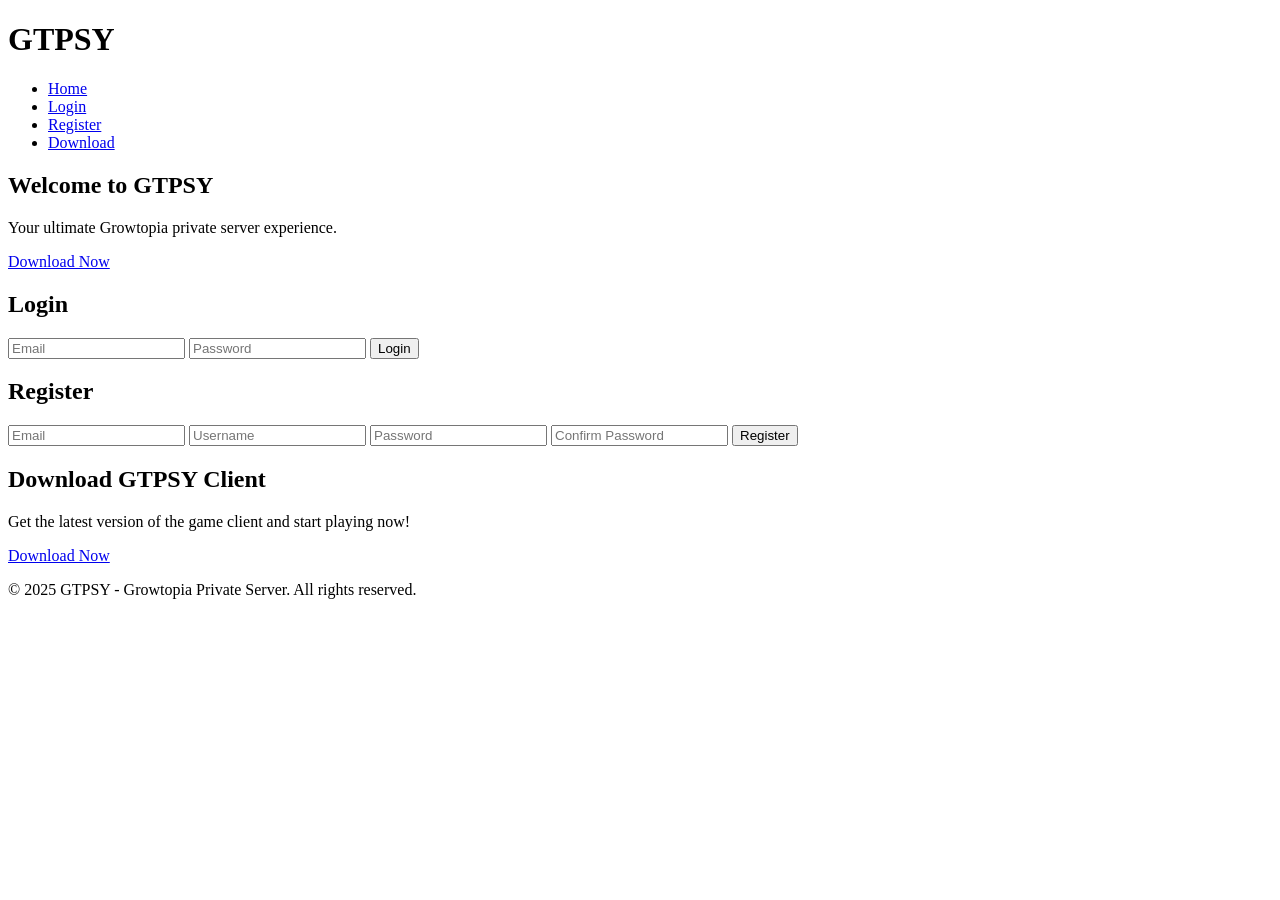
==== index.html @ 445f0c66 "index.html" ====
<!DOCTYPE html>
<html lang="en">
<head>
    <meta charset="UTF-8">
    <meta name="viewport" content="width=device-width, initial-scale=1.0">
    <title>GTPSY - Growtopia Private Server</title>
    <link rel="stylesheet" href="styles.css">
</head>
<body>
    <!-- Header / Navbar -->
    <header>
        <div class="logo">
            <h1>GTPSY</h1>
        </div>
        <nav>
            <ul>
                <li><a href="#home">Home</a></li>
                <li><a href="#login" id="loginLink">Login</a></li>
                <li><a href="#register" id="registerLink">Register</a></li>
                <li><a href="#download" id="downloadLink">Download</a></li>
            </ul>
        </nav>
    </header>

    <!-- Main Content -->
    <section id="home" class="hero">
        <h2>Welcome to GTPSY</h2>
        <p>Your ultimate Growtopia private server experience.</p>
        <a href="#download" class="btn">Download Now</a>
    </section>

    <section id="login" class="form-container">
        <h2>Login</h2>
        <form id="loginForm">
            <input type="email" placeholder="Email" required>
            <input type="password" placeholder="Password" required>
            <button type="submit">Login</button>
        </form>
    </section>

    <section id="register" class="form-container">
        <h2>Register</h2>
        <form id="registerForm">
            <input type="email" placeholder="Email" required>
            <input type="text" placeholder="Username" required>
            <input type="password" placeholder="Password" required>
            <input type="password" placeholder="Confirm Password" required>
            <button type="submit">Register</button>
        </form>
    </section>

    <section id="download" class="download-section">
        <h2>Download GTPSY Client</h2>
        <p>Get the latest version of the game client and start playing now!</p>
        <a href="https://downloadlink.com" class="btn">Download Now</a>
    </section>

    <footer>
        <p>&copy; 2025 GTPSY - Growtopia Private Server. All rights reserved.</p>
    </footer>

    <script src="app.js"></script>
</body>
</html>
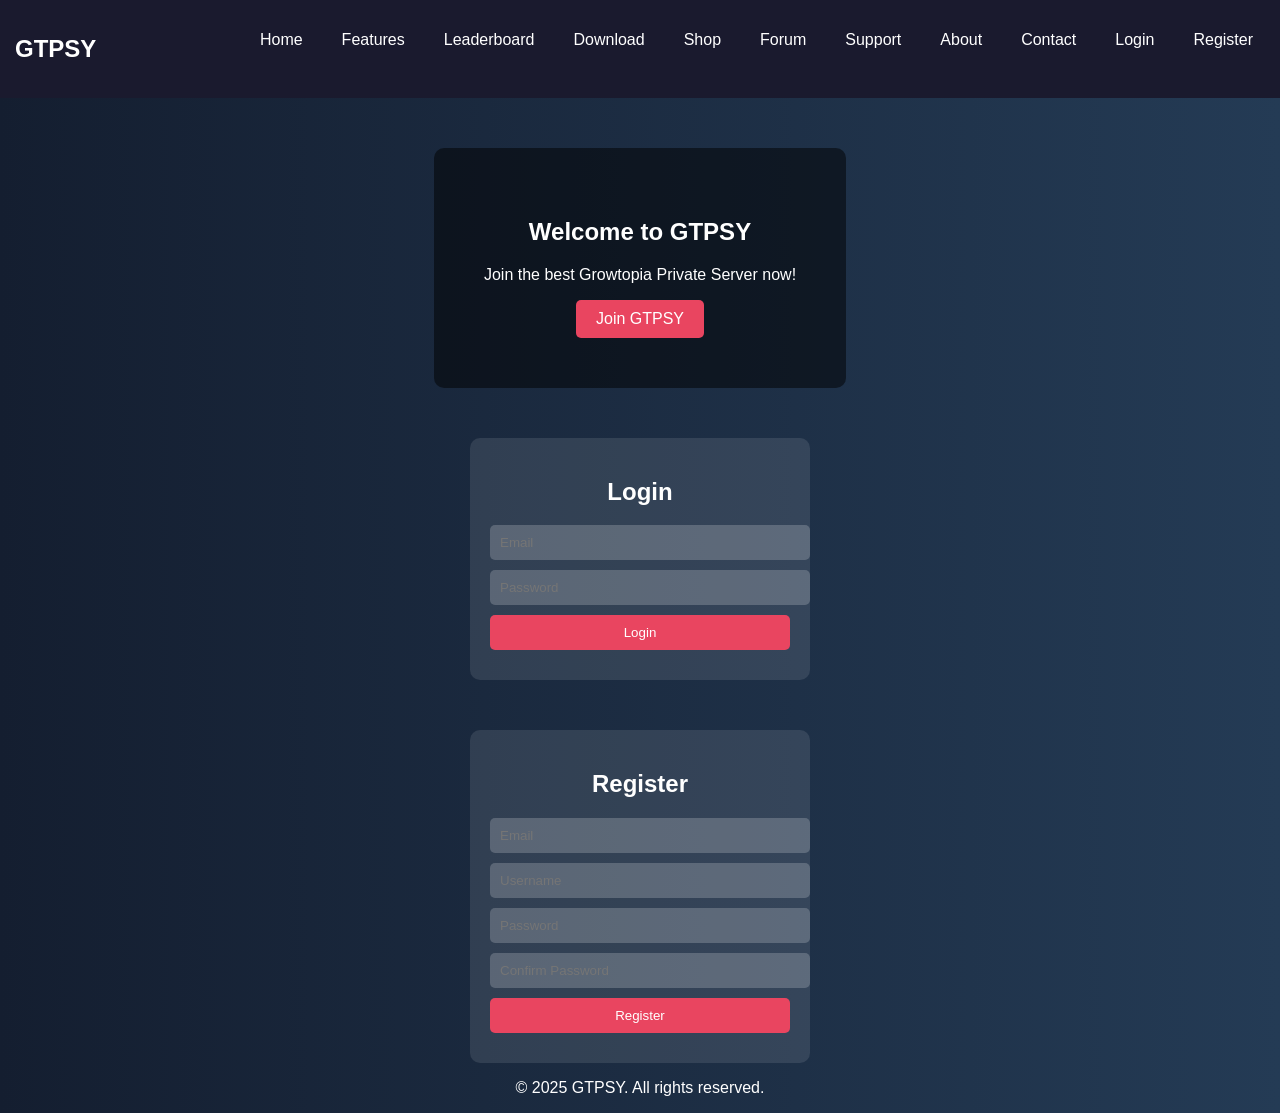
==== commit 1bcb6ffe: "Update index.html" ====
--- a/index.html
+++ b/index.html
@@ -1,64 +1,134 @@
-<!DOCTYPE html>
-<html lang="en">
+<!DOCTYPE html><html lang="en">
 <head>
     <meta charset="UTF-8">
     <meta name="viewport" content="width=device-width, initial-scale=1.0">
     <title>GTPSY - Growtopia Private Server</title>
     <link rel="stylesheet" href="styles.css">
+    <script defer src="script.js"></script>
+    <style>
+        body {
+            font-family: Arial, sans-serif;
+            background: linear-gradient(to right, #141E30, #243B55);
+            color: white;
+            text-align: center;
+            margin: 0;
+        }
+        .navbar {
+            display: flex;
+            justify-content: space-between;
+            background: #1a1a2e;
+            padding: 15px;
+        }
+        .navbar ul {
+            list-style: none;
+            display: flex;
+            gap: 15px;
+        }
+        .navbar a {
+            color: white;
+            text-decoration: none;
+            padding: 8px 12px;
+            transition: 0.3s;
+        }
+        .navbar a:hover {
+            background: #16213E;
+            border-radius: 5px;
+        }
+        .hero {
+            padding: 50px;
+            background: rgba(0, 0, 0, 0.5);
+            border-radius: 10px;
+            display: inline-block;
+            margin-top: 50px;
+        }
+        .btn {
+            display: inline-block;
+            padding: 10px 20px;
+            background: #E94560;
+            color: white;
+            text-decoration: none;
+            border-radius: 5px;
+            transition: 0.3s;
+        }
+        .btn:hover {
+            background: #F55A70;
+        }
+        .form-container {
+            background: rgba(255, 255, 255, 0.1);
+            padding: 20px;
+            border-radius: 10px;
+            width: 300px;
+            margin: auto;
+            margin-top: 50px;
+        }
+        input, button {
+            display: block;
+            width: 100%;
+            padding: 10px;
+            margin: 10px 0;
+            border: none;
+            border-radius: 5px;
+        }
+        input {
+            background: rgba(255, 255, 255, 0.2);
+            color: white;
+        }
+        button {
+            background: #E94560;
+            color: white;
+            cursor: pointer;
+            transition: 0.3s;
+        }
+        button:hover {
+            background: #F55A70;
+        }
+    </style>
 </head>
 <body>
-    <!-- Header / Navbar -->
-    <header>
-        <div class="logo">
-            <h1>GTPSY</h1>
-        </div>
-        <nav>
-            <ul>
-                <li><a href="#home">Home</a></li>
-                <li><a href="#login" id="loginLink">Login</a></li>
-                <li><a href="#register" id="registerLink">Register</a></li>
-                <li><a href="#download" id="downloadLink">Download</a></li>
-            </ul>
-        </nav>
-    </header>
+    <nav class="navbar">
+        <h1 class="logo">GTPSY</h1>
+        <ul>
+            <li><a href="#home">Home</a></li>
+            <li><a href="#features">Features</a></li>
+            <li><a href="#leaderboard">Leaderboard</a></li>
+            <li><a href="#download">Download</a></li>
+            <li><a href="#shop">Shop</a></li>
+            <li><a href="#forum">Forum</a></li>
+            <li><a href="#support">Support</a></li>
+            <li><a href="#about">About</a></li>
+            <li><a href="#contact">Contact</a></li>
+            <li><a href="#login">Login</a></li>
+            <li><a href="#register">Register</a></li>
+        </ul>
+    </nav><section id="home" class="hero">
+    <h2>Welcome to <span>GTPSY</span></h2>
+    <p>Join the best Growtopia Private Server now!</p>
+    <a href="https://kua.lat/GtpsY" class="btn">Join GTPSY</a>
+</section>
 
-    <!-- Main Content -->
-    <section id="home" class="hero">
-        <h2>Welcome to GTPSY</h2>
-        <p>Your ultimate Growtopia private server experience.</p>
-        <a href="#download" class="btn">Download Now</a>
-    </section>
+<section id="login" class="form-container">
+    <h2>Login</h2>
+    <form>
+        <input type="email" placeholder="Email" required>
+        <input type="password" placeholder="Password" required>
+        <button type="submit">Login</button>
+    </form>
+</section>
 
-    <section id="login" class="form-container">
-        <h2>Login</h2>
-        <form id="loginForm">
-            <input type="email" placeholder="Email" required>
-            <input type="password" placeholder="Password" required>
-            <button type="submit">Login</button>
-        </form>
-    </section>
+<section id="register" class="form-container">
+    <h2>Register</h2>
+    <form>
+        <input type="email" placeholder="Email" required>
+        <input type="text" placeholder="Username" required>
+        <input type="password" placeholder="Password" required>
+        <input type="password" placeholder="Confirm Password" required>
+        <button type="submit">Register</button>
+    </form>
+</section>
 
-    <section id="register" class="form-container">
-        <h2>Register</h2>
-        <form id="registerForm">
-            <input type="email" placeholder="Email" required>
-            <input type="text" placeholder="Username" required>
-            <input type="password" placeholder="Password" required>
-            <input type="password" placeholder="Confirm Password" required>
-            <button type="submit">Register</button>
-        </form>
-    </section>
+<footer>
+    <p>&copy; 2025 GTPSY. All rights reserved.</p>
+</footer>
 
-    <section id="download" class="download-section">
-        <h2>Download GTPSY Client</h2>
-        <p>Get the latest version of the game client and start playing now!</p>
-        <a href="https://downloadlink.com" class="btn">Download Now</a>
-    </section>
-
-    <footer>
-        <p>&copy; 2025 GTPSY - Growtopia Private Server. All rights reserved.</p>
-    </footer>
-
-    <script src="app.js"></script>
 </body>
-</html>
+        </html>
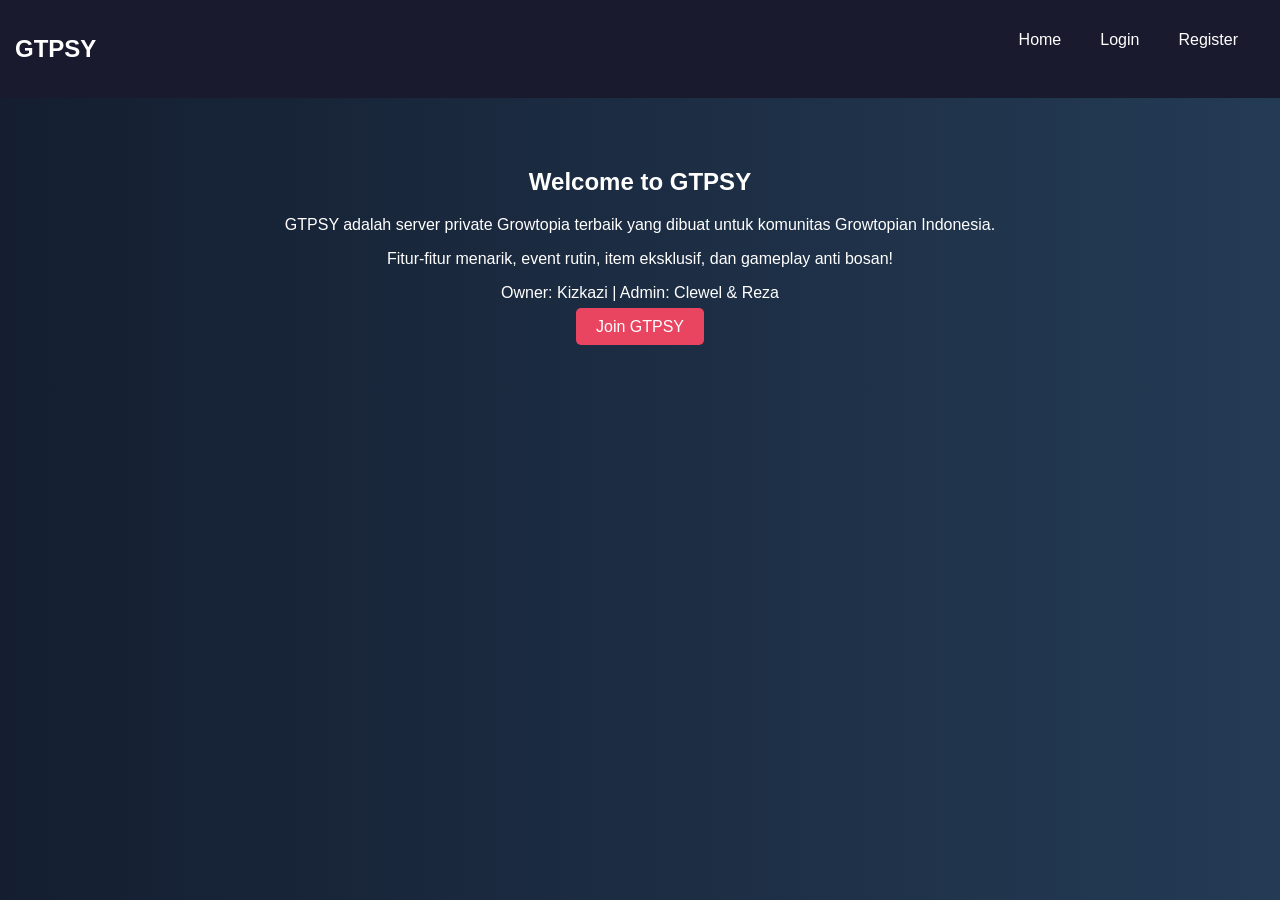
==== commit 19f973fe: "Update index.html" ====
--- a/index.html
+++ b/index.html
@@ -1,134 +1,244 @@
-<!DOCTYPE html><html lang="en">
+<!DOCTYPE html>
+<html lang="en">
 <head>
-    <meta charset="UTF-8">
-    <meta name="viewport" content="width=device-width, initial-scale=1.0">
-    <title>GTPSY - Growtopia Private Server</title>
-    <link rel="stylesheet" href="styles.css">
-    <script defer src="script.js"></script>
-    <style>
-        body {
-            font-family: Arial, sans-serif;
-            background: linear-gradient(to right, #141E30, #243B55);
-            color: white;
-            text-align: center;
-            margin: 0;
-        }
-        .navbar {
-            display: flex;
-            justify-content: space-between;
-            background: #1a1a2e;
-            padding: 15px;
-        }
-        .navbar ul {
-            list-style: none;
-            display: flex;
-            gap: 15px;
-        }
-        .navbar a {
-            color: white;
-            text-decoration: none;
-            padding: 8px 12px;
-            transition: 0.3s;
-        }
-        .navbar a:hover {
-            background: #16213E;
-            border-radius: 5px;
-        }
-        .hero {
-            padding: 50px;
-            background: rgba(0, 0, 0, 0.5);
-            border-radius: 10px;
-            display: inline-block;
-            margin-top: 50px;
-        }
-        .btn {
-            display: inline-block;
-            padding: 10px 20px;
-            background: #E94560;
-            color: white;
-            text-decoration: none;
-            border-radius: 5px;
-            transition: 0.3s;
-        }
-        .btn:hover {
-            background: #F55A70;
-        }
-        .form-container {
-            background: rgba(255, 255, 255, 0.1);
-            padding: 20px;
-            border-radius: 10px;
-            width: 300px;
-            margin: auto;
-            margin-top: 50px;
-        }
-        input, button {
-            display: block;
-            width: 100%;
-            padding: 10px;
-            margin: 10px 0;
-            border: none;
-            border-radius: 5px;
-        }
-        input {
-            background: rgba(255, 255, 255, 0.2);
-            color: white;
-        }
-        button {
-            background: #E94560;
-            color: white;
-            cursor: pointer;
-            transition: 0.3s;
-        }
-        button:hover {
-            background: #F55A70;
-        }
-    </style>
+  <meta charset="UTF-8" />
+  <meta name="viewport" content="width=device-width, initial-scale=1.0"/>
+  <title>GTPSY - Growtopia Private Server</title>
+  <style>
+    body {
+      font-family: Arial, sans-serif;
+      background: linear-gradient(to right, #141E30, #243B55);
+      color: white;
+      text-align: center;
+      margin: 0;
+    }
+    .navbar {
+      display: flex;
+      justify-content: space-between;
+      background: #1a1a2e;
+      padding: 15px;
+    }
+    .navbar ul {
+      list-style: none;
+      display: flex;
+      gap: 15px;
+    }
+    .navbar a {
+      color: white;
+      text-decoration: none;
+      padding: 8px 12px;
+      transition: 0.3s;
+    }
+    .navbar a:hover {
+      background: #16213E;
+      border-radius: 5px;
+    }
+    .hero {
+      padding: 50px;
+    }
+    .btn {
+      padding: 10px 20px;
+      background: #E94560;
+      color: white;
+      text-decoration: none;
+      border-radius: 5px;
+    }
+    .form-container {
+      background: rgba(255, 255, 255, 0.1);
+      padding: 20px;
+      border-radius: 10px;
+      width: 300px;
+      margin: 30px auto;
+    }
+    input, button {
+      width: 100%;
+      padding: 10px;
+      margin: 10px 0;
+      border: none;
+      border-radius: 5px;
+    }
+    input {
+      background: rgba(255, 255, 255, 0.2);
+      color: white;
+    }
+    button {
+      background: #E94560;
+      color: white;
+      cursor: pointer;
+    }
+    .hidden {
+      display: none;
+      
+    }
+  </style>
 </head>
 <body>
-    <nav class="navbar">
-        <h1 class="logo">GTPSY</h1>
-        <ul>
-            <li><a href="#home">Home</a></li>
-            <li><a href="#features">Features</a></li>
-            <li><a href="#leaderboard">Leaderboard</a></li>
-            <li><a href="#download">Download</a></li>
-            <li><a href="#shop">Shop</a></li>
-            <li><a href="#forum">Forum</a></li>
-            <li><a href="#support">Support</a></li>
-            <li><a href="#about">About</a></li>
-            <li><a href="#contact">Contact</a></li>
-            <li><a href="#login">Login</a></li>
-            <li><a href="#register">Register</a></li>
-        </ul>
-    </nav><section id="home" class="hero">
-    <h2>Welcome to <span>GTPSY</span></h2>
-    <p>Join the best Growtopia Private Server now!</p>
-    <a href="https://kua.lat/GtpsY" class="btn">Join GTPSY</a>
+
+  <nav class="navbar">
+    <h1 class="logo">GTPSY</h1>
+    <ul>
+      <li><a href="#home">Home</a></li>
+      <li><a href="#" id="loginLink">Login</a></li>
+      <li><a href="#" id="registerLink">Register</a></li>
+      <li><a href="#" id="logoutLink" class="hidden">Logout</a></li>
+    </ul>
+  </nav>
+
+  <section id="home" class="hero">
+  <h2>Welcome to <span>GTPSY</span></h2>
+  <p>GTPSY adalah server private Growtopia terbaik yang dibuat untuk komunitas Growtopian Indonesia.</p>
+  <p>Fitur-fitur menarik, event rutin, item eksklusif, dan gameplay anti bosan!</p>
+  <p>Owner: Kizkazi | Admin: Clewel & Reza</p>
+  <a href="https://kua.lat/GtpsY" class="btn">Join GTPSY</a>
 </section>
 
-<section id="login" class="form-container">
+  <section id="login" class="form-container hidden">
     <h2>Login</h2>
-    <form>
-        <input type="email" placeholder="Email" required>
-        <input type="password" placeholder="Password" required>
-        <button type="submit">Login</button>
+    <form id="loginForm">
+      <input type="email" placeholder="Email" required />
+      <input type="password" placeholder="Password" required />
+      <button type="submit">Login</button>
     </form>
+  </section>
+
+  <section id="register" class="form-container hidden">
+    <h2>Register</h2>
+    <form id="registerForm">
+      <input type="email" id="regEmail" placeholder="Email" required />
+      <input type="text" id="regUsername" placeholder="Username" required />
+      <input type="password" id="regPassword" placeholder="Password" required />
+      <input type="password" id="regConfirmPassword" placeholder="Confirm Password" required />
+      <button type="submit">Register</button>
+    </form>
+  </section>
+  
+<section id="store" class="form-container hidden">
+    <h2>GTPSY Store</h2>
+    <div class="product-card">
+        <img src="https://i.imgur.com/O3G7P7f.png" alt="GrowSoul" class="product-img">
+        <h3>GrowSoul Source Code</h3>
+        <p>Mendapatkan CPP Full dengan Core Beserta Source</p>
+        <p><strong>Harga:</strong> 100k</p>
+        <div class="button-group">
+            <button class="buy-btn">Buy</button>
+            <button class="see-btn">See</button>
+        </div>
+    </div>
 </section>
 
-<section id="register" class="form-container">
-    <h2>Register</h2>
-    <form>
-        <input type="email" placeholder="Email" required>
-        <input type="text" placeholder="Username" required>
-        <input type="password" placeholder="Password" required>
-        <input type="password" placeholder="Confirm Password" required>
-        <button type="submit">Register</button>
-    </form>
-</section>
-
-<footer>
-    <p>&copy; 2025 GTPSY. All rights reserved.</p>
-</footer>
-
+  <section id="dashboard" class="form-container hidden">
+    <h2>Welcome, <span id="username">User</span></h2>
+    <p>This is your dashboard.</p>
+
+    <hr style="margin: 20px 0; border-color: rgba(255,255,255,0.2);" />
+
+    <div>
+      <p><strong>Owner GTPSY:</strong> Kizkazi</p>
+      <p><strong>Admin GTPSY:</strong> Clewel dan Reza</p>
+    </div>
+
+    <div style="margin-top: 20px;">
+      <h3>Fitur yang tersedia:</h3>
+      <button disabled style="margin: 5px; opacity: 0.6;">Server Status</button>
+      <button disabled style="margin: 5px; opacity: 0.6;">Download GTPS</button>
+      <button disabled style="margin: 5px; opacity: 0.6;">Top Player</button>
+      <button disabled style="margin: 5px; opacity: 0.6;">Event Mingguan</button>
+      <p style="font-size: 12px; margin-top: 10px;">(Fitur coming soon)</p>
+    </div>
+  </section>
+
+  <script>
+    let users = JSON.parse(localStorage.getItem('users')) || [];
+
+    const loginForm = document.getElementById('loginForm');
+    const registerForm = document.getElementById('registerForm');
+    const loginLink = document.getElementById('loginLink');
+    const registerLink = document.getElementById('registerLink');
+    const logoutLink = document.getElementById('logoutLink');
+    const dashboard = document.getElementById('dashboard');
+    const usernameSpan = document.getElementById('username');
+
+    loginLink.addEventListener('click', () => {
+      document.getElementById('login').classList.remove('hidden');
+      document.getElementById('register').classList.add('hidden');
+      dashboard.classList.add('hidden');
+    });
+
+    registerLink.addEventListener('click', () => {
+      document.getElementById('register').classList.remove('hidden');
+      document.getElementById('login').classList.add('hidden');
+      dashboard.classList.add('hidden');
+    });
+
+    loginForm.addEventListener('submit', (e) => {
+      e.preventDefault();
+      const email = loginForm.querySelector('input[type="email"]').value;
+      const password = loginForm.querySelector('input[type="password"]').value;
+
+      const user = users.find(user => user.email === email && user.password === password);
+      if (user) {
+        localStorage.setItem('currentUser', JSON.stringify(user));
+        usernameSpan.textContent = user.username;
+        dashboard.classList.remove('hidden');
+        loginForm.reset();
+        document.getElementById('login').classList.add('hidden');
+        loginLink.classList.add('hidden');
+        registerLink.classList.add('hidden');
+        logoutLink.classList.remove('hidden');
+      } else {
+        alert('Email atau password salah!');
+      }
+    });
+
+    registerForm.addEventListener('submit', (e) => {
+      e.preventDefault();
+      const email = document.getElementById('regEmail').value;
+      const username = document.getElementById('regUsername').value;
+      const password = document.getElementById('regPassword').value;
+      const confirmPassword = document.getElementById('regConfirmPassword').value;
+
+      if (password !== confirmPassword) {
+        alert('Password tidak cocok!');
+        return;
+      }
+
+      const existingUser = users.find(user => user.email === email);
+      if (existingUser) {
+        alert('Email sudah terdaftar.');
+        return;
+      }
+
+      const newUser = { email, username, password };
+      users.push(newUser);
+      localStorage.setItem('users', JSON.stringify(users));
+      alert('Registrasi berhasil. Silakan login.');
+
+      registerForm.reset();
+      document.getElementById('register').classList.add('hidden');
+      document.getElementById('login').classList.remove('hidden');
+    });
+
+// Tampilkan form Login saat klik menu Login
+loginLink.addEventListener('click', () => {
+    document.getElementById('login').classList.remove('hidden');
+    document.getElementById('register').classList.add('hidden');
+    dashboard.classList.add('hidden'); // Optional: sembunyikan dashboard juga
+});
+
+// Tampilkan form Register saat klik menu Register
+registerLink.addEventListener('click', () => {
+    document.getElementById('register').classList.remove('hidden');
+    document.getElementById('login').classList.add('hidden');
+    dashboard.classList.add('hidden'); // Optional
+});
+
+// Sembunyikan login, register & dashboard saat klik Home
+document.querySelector('a[href="#home"]').addEventListener('click', () => {
+    document.getElementById('login').classList.add('hidden');
+    document.getElementById('register').classList.add('hidden');
+    dashboard.classList.add('hidden');
+
+    });
+  </script>
 </body>
-        </html>
+    </html>
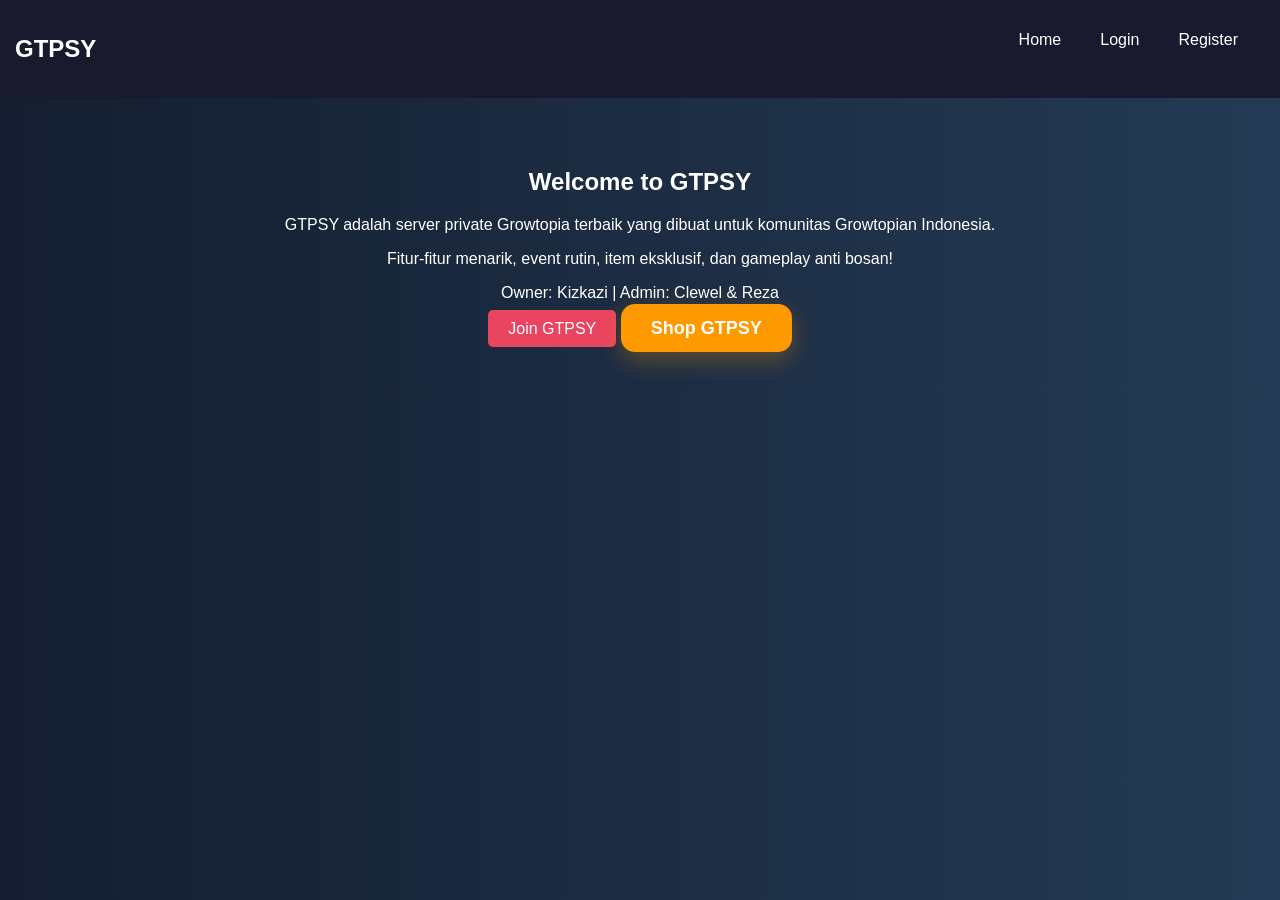
==== commit a7c1213a: "Update index.html" ====
--- a/index.html
+++ b/index.html
@@ -70,10 +70,32 @@
       display: none;
       
     }
+    .shop-btn {
+  margin-top: 30px;
+  background: #ff9900;
+  color: white;
+  padding: 14px 30px;
+  border-radius: 14px;
+  font-size: 18px;
+  font-weight: bold;
+  text-decoration: none;
+  box-shadow: 0 8px 24px rgba(255,153,0,0.3);
+  transition: background 0.3s ease, transform 0.3s ease;
+  animation: fadeInUp 2s ease;
+}
+.shop-btn:hover {
+  background: #e67e00;
+  transform: scale(1.05);
+}
+@keyframes fadeInUp {
+  from { opacity: 0; transform: translateY(20px); }
+  to { opacity: 1; transform: translateY(0); }
+}
   </style>
 </head>
 <body>
 
+  
   <nav class="navbar">
     <h1 class="logo">GTPSY</h1>
     <ul>
@@ -90,8 +112,10 @@
   <p>Fitur-fitur menarik, event rutin, item eksklusif, dan gameplay anti bosan!</p>
   <p>Owner: Kizkazi | Admin: Clewel & Reza</p>
   <a href="https://kua.lat/GtpsY" class="btn">Join GTPSY</a>
+  <a href="store.html" class="shop-btn">Shop GTPSY</a>
 </section>
 
+  
   <section id="login" class="form-container hidden">
     <h2>Login</h2>
     <form id="loginForm">
@@ -218,21 +242,21 @@
       document.getElementById('login').classList.remove('hidden');
     });
 
-// Tampilkan form Login saat klik menu Login
+
 loginLink.addEventListener('click', () => {
     document.getElementById('login').classList.remove('hidden');
     document.getElementById('register').classList.add('hidden');
-    dashboard.classList.add('hidden'); // Optional: sembunyikan dashboard juga
+    dashboard.classList.add('hidden'); 
 });
 
-// Tampilkan form Register saat klik menu Register
+
 registerLink.addEventListener('click', () => {
     document.getElementById('register').classList.remove('hidden');
     document.getElementById('login').classList.add('hidden');
-    dashboard.classList.add('hidden'); // Optional
+    dashboard.classList.add('hidden'); 
 });
 
-// Sembunyikan login, register & dashboard saat klik Home
+
 document.querySelector('a[href="#home"]').addEventListener('click', () => {
     document.getElementById('login').classList.add('hidden');
     document.getElementById('register').classList.add('hidden');
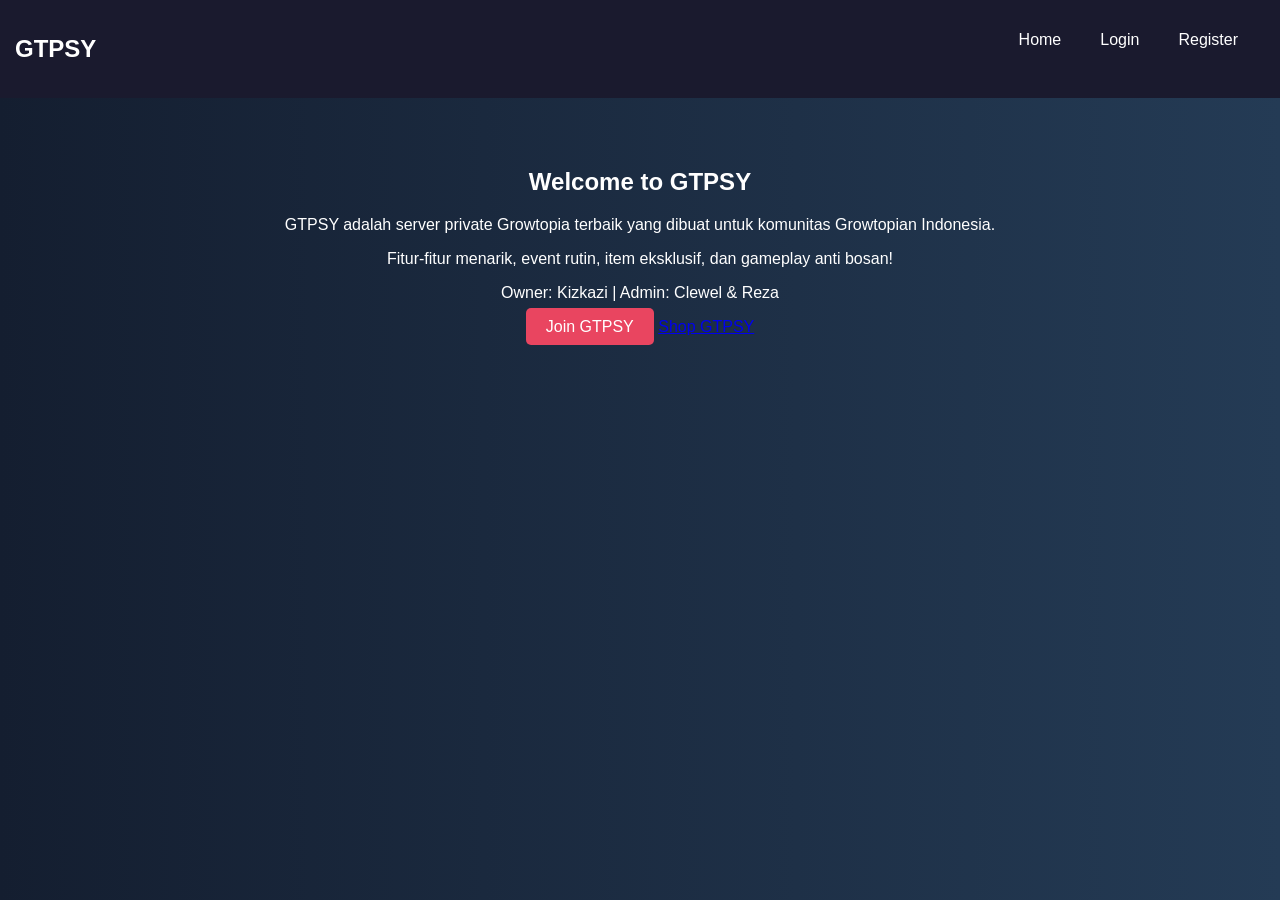
==== commit 0ab77913: "Update index.html" ====
--- a/index.html
+++ b/index.html
@@ -70,20 +70,16 @@
       display: none;
       
     }
-    .shop-btn {
-  margin-top: 30px;
+    .btn-shop-navbar {
   background: #ff9900;
   color: white;
-  padding: 14px 30px;
-  border-radius: 14px;
-  font-size: 18px;
+  padding: 8px 16px;
+  border-radius: 8px;
   font-weight: bold;
-  text-decoration: none;
-  box-shadow: 0 8px 24px rgba(255,153,0,0.3);
-  transition: background 0.3s ease, transform 0.3s ease;
-  animation: fadeInUp 2s ease;
+  transition: 0.3s ease;
 }
-.shop-btn:hover {
+
+.btn-shop-navbar:hover {
   background: #e67e00;
   transform: scale(1.05);
 }
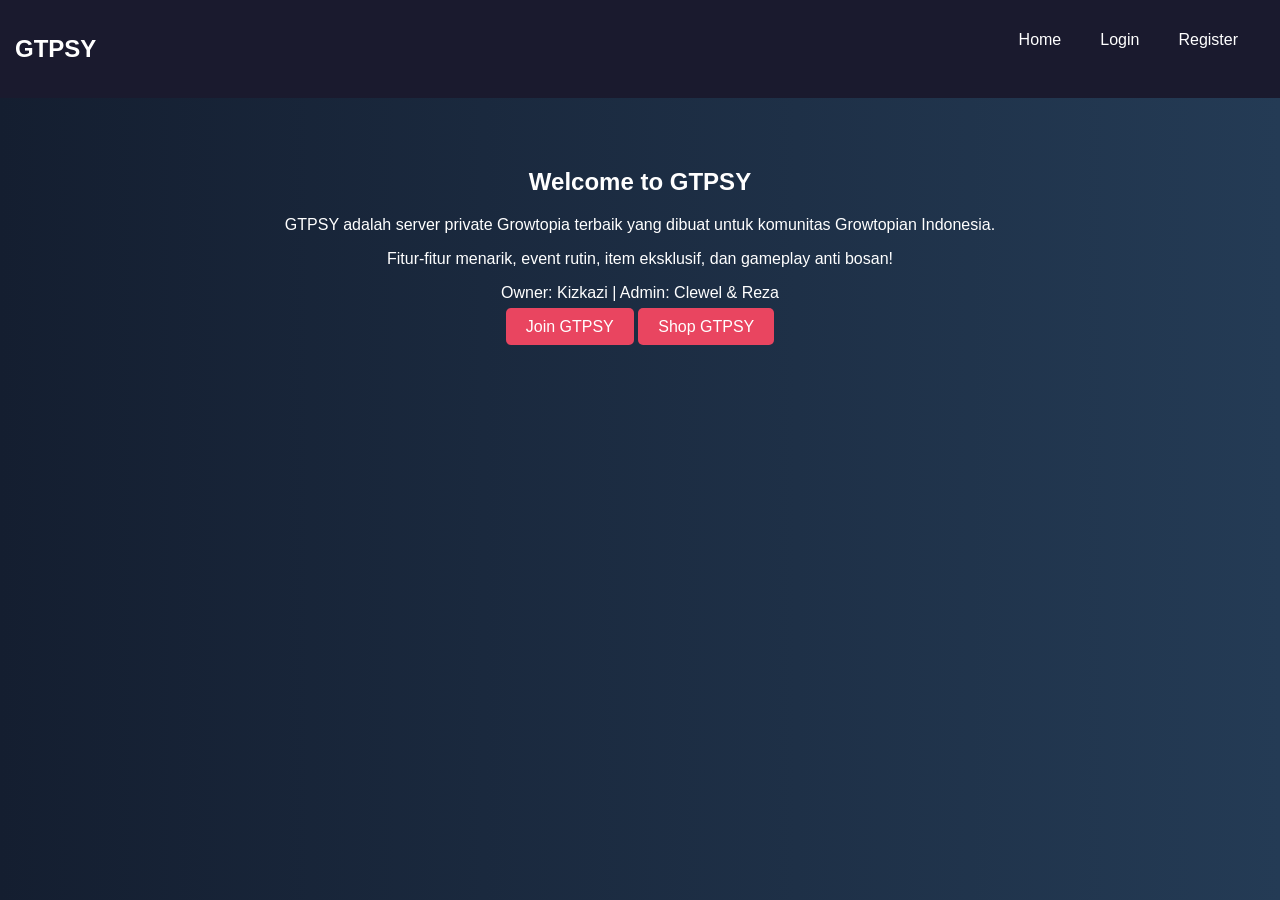
==== commit 528c0368: "Update index.html" ====
--- a/index.html
+++ b/index.html
@@ -67,19 +67,18 @@
       cursor: pointer;
     }
     .hidden {
-      display: none;
-      
-    }
-    .btn-shop-navbar {
+      display: none
+    }
+    .btn-oren {
   background: #ff9900;
   color: white;
-  padding: 8px 16px;
-  border-radius: 8px;
+  padding: 10px 20px;
+  border-radius: 10px;
   font-weight: bold;
+  text-decoration: none;
   transition: 0.3s ease;
 }
-
-.btn-shop-navbar:hover {
+.btn-oren:hover {
   background: #e67e00;
   transform: scale(1.05);
 }
@@ -108,7 +107,7 @@
   <p>Fitur-fitur menarik, event rutin, item eksklusif, dan gameplay anti bosan!</p>
   <p>Owner: Kizkazi | Admin: Clewel & Reza</p>
   <a href="https://kua.lat/GtpsY" class="btn">Join GTPSY</a>
-  <a href="store.html" class="shop-btn">Shop GTPSY</a>
+  <a href="store.html" class="btn">Shop GTPSY</a>
 </section>
 
   
